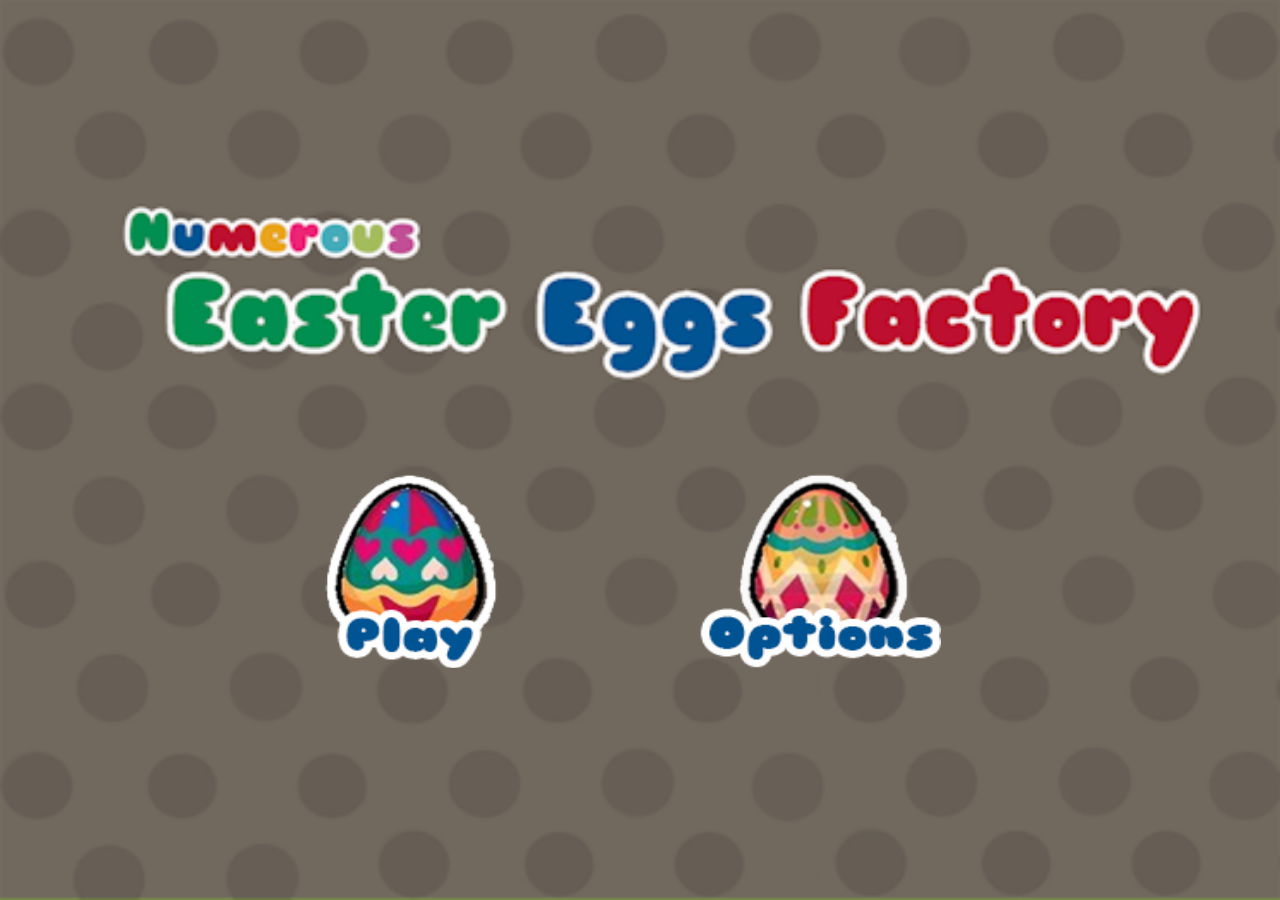
==== www/test.html @ 9b26d698 "fix shake head of rabbit and added qunit" ====
<html>
<head>

	<!-- ============================== CSS ============================== -->

	<!-- Adobe Edge Web Fonts - http://html.adobe.com/edge/webfonts/ -->
	<!-- <script src="css/source-sans-pro.js"></script> -->
	
	<!-- default styles -->
	<link href="css/styles.css" rel="stylesheet">

	<!-- ============================== PhoneGap ============================== -->
	
	<!-- phonegap essentials. note this file does not exist. -->
	<script src="phonegap.js"></script>
	

	
	<!-- ============================== libraries ============================== -->
	
	<!-- jQuery -->
	<script src="lib/jquery/jquery-1.8.2.min.js"></script>
	
	<!-- Kinetic JS -->
	<script src="lib/kineticjs/kinetic-v4.5.4.min.js"></script>
	
	<!-- jStorage -->
	<script type="text/javascript" src="lib/jstorage/jstorage.js"></script> 
	
	<!-- PxLoader -->
	<script type="text/javascript" src="lib/PxLoader/PxLoader.js"></script>
	<script type="text/javascript" src="lib/PxLoader/PxLoaderImage.js"></script>
	<script type="text/javascript" src="lib/PxLoader/PxLoaderSound.js"></script> 
	
	<script type="text/javascript" src="lib/soundmanager/script/soundmanager2-nodebug-jsmin.js"></script>
	<!--<script type="text/javascript" src="lib/soundmanager/script/soundmanager2.js"></script>-->
	
	<script type="text/javascript" src="lib/PxLoader/PxLoaderSound.js"></script> 
	
	<!-- ==================== initialise envrionment settings ==================== -->
	<script src="core/Environment.js"></script>
	
	<!-- ============================== components ============================== -->
	<script src="core/components/Storage.js"></script>
	<script src="core/components/Music.js"></script>
	
	<script src="core/components/KeyboardTextsGenerator.js"></script>
	
	<script src="core/components/ArrayUtil.js"></script>
	<script src="core/components/AlertUtil.js"></script>
	<script src="core/components/MathUtil.js"></script>
	<script src="core/components/DimensionUtil.js"></script>
	<script src="core/components/WidgetUtil.js"></script>
	<script src="core/components/LoaderUtil.js"></script>
	<script src="core/components/SoundUtil.js"></script>
	<script src="core/components/AdditionGameHelper.js"></script>

	
	
	
	<!-- ============================== MVC base classes ============================== -->
	<script src="core/Controller.js"></script>
	<script src="core/View.js"></script>
	
	<!-- ============================== models ============================== -->
	<script src="core/models/UnitRecordsModel.js"></script>
	
	<!-- ============================== views ============================== -->
	<script src="core/views/HomeView.js"></script>
	<script src="core/views/MenuView.js"></script>
	<script src="core/views/GroupingGameView.js"></script>
	<script src="core/views/AdditionGameView.js"></script>
	<script src="core/views/MenuUnitView.js"></script>
	<script src="core/views/PracticeView.js"></script>
	<script src="core/views/OptionsView.js"></script>
	
	<!-- ============================== controllers ============================== -->
	<script src="core/controllers/HomeController.js"></script>
	<script src="core/controllers/MenuController.js"></script>
	<script src="core/controllers/GroupingGameController.js"></script>
	<script src="core/controllers/GroupingGame2Controller.js"></script>
	<script src="core/controllers/GroupingGame3Controller.js"></script>
	<script src="core/controllers/AdditionGameController.js"></script>
	<script src="core/controllers/MenuUnitController.js"></script>
	<script src="core/controllers/Practice1Controller.js"></script>
	<script src="core/controllers/Practice2Controller.js"></script>
	<script src="core/controllers/Practice3Controller.js"></script>
	<script src="core/controllers/OptionsController.js"></script>
	<!-- ============================== core ============================== -->
	<script src="core/Application.js"></script>

</head>
<body>
	<div id="container"></div>
</body>
</html>
---- www/css/styles.css ----
@font-face {
	font-family: mainFont;
	/* src: url('fonts/ocrae.ttf'); */
	src: url('fonts/horatiodmed.ttf');
}

* {
	font-family: mainFont;
}

li>a.tappable-active {
    color: #fff;
    background-color: #4286f5;
}

.scroll {
    overflow: auto;
    -webkit-overflow-scrolling: touch;
    position: absolute;
    top: 84px;
    bottom: 0px;
    left: 0px;
    right: 0px;
}

html {
    height: 100%;
}

body {
    font-family: source-sans-pro, serif;
    font-size: 16px;
    margin: 0;
    padding: 0;
    height: 100%;
    overflow: hidden;
    position: relative;
    background-image: url(../images/grouping_game/background.png);
    background-repeat: no-repeat;
	background-size: 100%  100%;
}

.header {
    background: #666;
    -webkit-background-size: 1px 44px;
    -moz-background-size: 1px 44px;
    -ms-background-size: 1px 44px;
    -o-background-size: 1px 44px;
    background-size: 1px 44px;
    height: 44px;
    line-height: 44px;
    width: 100%;
    color: #fff;
    -webkit-user-select: none;
    -webkit-touch-callout: none;
    border-bottom: solid 1px #eee;
}

.header h1 {
    padding: 0;
    text-align: center;
    font-size: 20px;
    margin: 0;
    white-space: nowrap;
    text-overflow: ellipsis;
    overflow: hidden;
    -webkit-box-flex: 1;
    -moz-box-flex: 1;
    box-flex: 1;
}

.header-button {
    position: absolute;
    top: 6;
    padding: 7px 5px;
    -webkit-tap-highlight-color: rgba(0, 0, 0, 0);
    line-height: 1em;
}

.header-button-left {
    left: 4;
}

.search-bar {
    background: #ccc;
    height: 32px;
    padding-left:6px;
    padding-right: 6px;
    padding-top: 6px;
    margin-bottom: 6px;
    border-bottom: solid 1px #666;
}

input[type="search"] {
    width:100%;
	border: none;
	border-radius: 4px;
	padding: 4px 0px 2px 2px;
	margin-top: 0px;
	font-size: 16px;
	box-shadow: inset 0 2px 2px rgba(0,0,0,.5), 0 1px #fff;
	background: #eee;
    -webkit-appearance:none;
}

input[type="search"]:focus {
	outline: none;
	box-shadow: inset 0 4px 8px rgba(0,0,0,.5), 0 1px #fff;
}

ul {
    margin: 0;
    padding: 0;
    list-style: none;
    background-color: #fafafa;
    border-bottom: 1px solid #e0e0e0;
}

li {
    display: block;
    border-top: 1px solid #c0c0c0;
    padding: 10px;
}

ul {
    margin: 0;
    padding: 0;
    list-style: none;
    background-color: #fff;
    border-bottom: 1px solid #e0e0e0;
}

li {
    display: block;
    border-top: 1px solid #e0e0e0;
    padding: 10px;
}

li {
    padding: 0;
    display: -webkit-box;
    display: -moz-box;
    display: box;
    width: 100%;
}

li>a {
    color: #000;
    display: block;
    padding: 5px;
    text-decoration: none;
    width: 100%;
    -webkit-box-flex: 1;
    -moz-box-flex: 1;
    box-flex: 1;
    -webkit-box-sizing: border-box;
    -moz-box-sizing: border-box;
    box-sizing: border-box;
    background-position: -10px 0;
    background-repeat: no-repeat;
    -webkit-background-size: 10px 100%;
    -moz-background-size: 10px 100%;
    -ms-background-size: 10px 100%;
    -o-background-size: 10px 100%;
    background-size: 10px 100%;
}

li>a * {
    pointer-events: none;
}

.button {
	-moz-box-shadow:inset 0px 1px 0px 0px #ffffff;
	-webkit-box-shadow:inset 0px 1px 0px 0px #ffffff;
	box-shadow:inset 0px 1px 0px 0px #ffffff;
	background:-webkit-gradient( linear, left top, left bottom, color-stop(0.05, #ededed), color-stop(1, #dfdfdf) );
	background:-moz-linear-gradient( center top, #ededed 5%, #dfdfdf 100% );
	filter:progid:DXImageTransform.Microsoft.gradient(startColorstr='#ededed', endColorstr='#dfdfdf');
	background-color:#ededed;
	-moz-border-radius:2px;
	-webkit-border-radius:2px;
	border-radius:2px;
	border:1px solid #dcdcdc;
	display:inline-block;
	color:#666666;
	font-size:14px;
	text-decoration:none;
	text-shadow:1px 1px 0px #ffffff;
}

.button:hover {
	background:-webkit-gradient( linear, left top, left bottom, color-stop(0.05, #dfdfdf), color-stop(1, #ededed) );
	background:-moz-linear-gradient( center top, #dfdfdf 5%, #ededed 100% );
	filter:progid:DXImageTransform.Microsoft.gradient(startColorstr='#dfdfdf', endColorstr='#ededed');
	background-color:#dfdfdf;

}

h1 {
    font-size: 18px;
    padding: 20 0 0 0;
    margin: 0px;
}

h2 {
    font-size: 16px;
    font-weight: normal;
    padding: 0px;
    margin: 0px;
}

.employee-image {
    float:left;
    margin:10px;
    width:100px;
    height:100px;
}
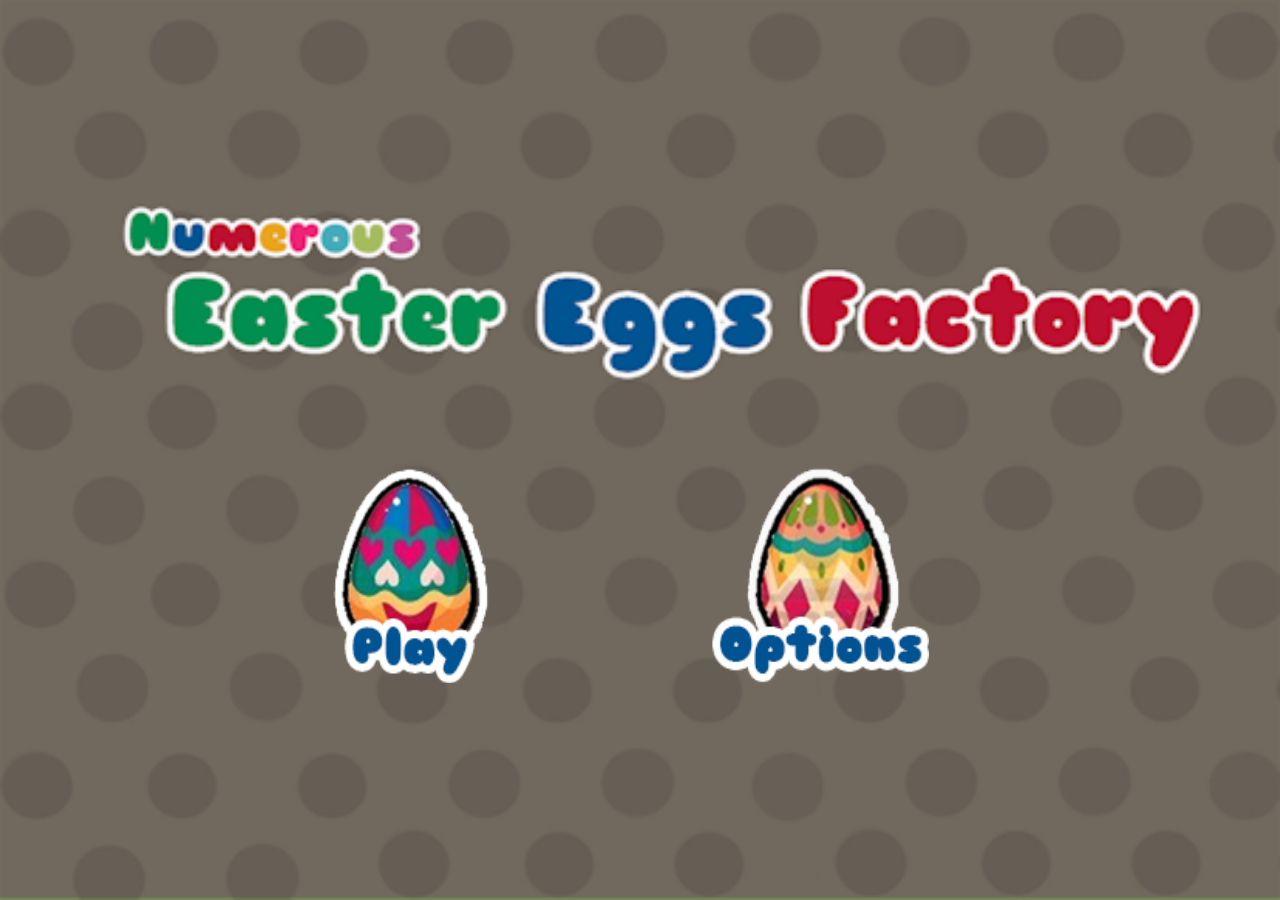
==== commit 37b5f744: "added test.html" ====
--- a/www/test.html
+++ b/www/test.html
@@ -1,96 +1,21 @@
 <html>
 <head>
-
-	<!-- ============================== CSS ============================== -->
-
-	<!-- Adobe Edge Web Fonts - http://html.adobe.com/edge/webfonts/ -->
-	<!-- <script src="css/source-sans-pro.js"></script> -->
-	
-	<!-- default styles -->
-	<link href="css/styles.css" rel="stylesheet">
-
-	<!-- ============================== PhoneGap ============================== -->
-	
-	<!-- phonegap essentials. note this file does not exist. -->
-	<script src="phonegap.js"></script>
-	
 
 	
 	<!-- ============================== libraries ============================== -->
 	
 	<!-- jQuery -->
 	<script src="lib/jquery/jquery-1.8.2.min.js"></script>
+	<script> 
+		$(function(){
+			$("#includedContent").load("index.html"); 
+		});
+	</script>
 	
-	<!-- Kinetic JS -->
-	<script src="lib/kineticjs/kinetic-v4.5.4.min.js"></script>
-	
-	<!-- jStorage -->
-	<script type="text/javascript" src="lib/jstorage/jstorage.js"></script> 
-	
-	<!-- PxLoader -->
-	<script type="text/javascript" src="lib/PxLoader/PxLoader.js"></script>
-	<script type="text/javascript" src="lib/PxLoader/PxLoaderImage.js"></script>
-	<script type="text/javascript" src="lib/PxLoader/PxLoaderSound.js"></script> 
-	
-	<script type="text/javascript" src="lib/soundmanager/script/soundmanager2-nodebug-jsmin.js"></script>
-	<!--<script type="text/javascript" src="lib/soundmanager/script/soundmanager2.js"></script>-->
-	
-	<script type="text/javascript" src="lib/PxLoader/PxLoaderSound.js"></script> 
-	
-	<!-- ==================== initialise envrionment settings ==================== -->
-	<script src="core/Environment.js"></script>
-	
-	<!-- ============================== components ============================== -->
-	<script src="core/components/Storage.js"></script>
-	<script src="core/components/Music.js"></script>
-	
-	<script src="core/components/KeyboardTextsGenerator.js"></script>
-	
-	<script src="core/components/ArrayUtil.js"></script>
-	<script src="core/components/AlertUtil.js"></script>
-	<script src="core/components/MathUtil.js"></script>
-	<script src="core/components/DimensionUtil.js"></script>
-	<script src="core/components/WidgetUtil.js"></script>
-	<script src="core/components/LoaderUtil.js"></script>
-	<script src="core/components/SoundUtil.js"></script>
-	<script src="core/components/AdditionGameHelper.js"></script>
-
-	
-	
-	
-	<!-- ============================== MVC base classes ============================== -->
-	<script src="core/Controller.js"></script>
-	<script src="core/View.js"></script>
-	
-	<!-- ============================== models ============================== -->
-	<script src="core/models/UnitRecordsModel.js"></script>
-	
-	<!-- ============================== views ============================== -->
-	<script src="core/views/HomeView.js"></script>
-	<script src="core/views/MenuView.js"></script>
-	<script src="core/views/GroupingGameView.js"></script>
-	<script src="core/views/AdditionGameView.js"></script>
-	<script src="core/views/MenuUnitView.js"></script>
-	<script src="core/views/PracticeView.js"></script>
-	<script src="core/views/OptionsView.js"></script>
-	
-	<!-- ============================== controllers ============================== -->
-	<script src="core/controllers/HomeController.js"></script>
-	<script src="core/controllers/MenuController.js"></script>
-	<script src="core/controllers/GroupingGameController.js"></script>
-	<script src="core/controllers/GroupingGame2Controller.js"></script>
-	<script src="core/controllers/GroupingGame3Controller.js"></script>
-	<script src="core/controllers/AdditionGameController.js"></script>
-	<script src="core/controllers/MenuUnitController.js"></script>
-	<script src="core/controllers/Practice1Controller.js"></script>
-	<script src="core/controllers/Practice2Controller.js"></script>
-	<script src="core/controllers/Practice3Controller.js"></script>
-	<script src="core/controllers/OptionsController.js"></script>
-	<!-- ============================== core ============================== -->
-	<script src="core/Application.js"></script>
-
 </head>
 <body>
-	<div id="container"></div>
+	
+
+	<div id="includedContent"></div>
 </body>
 </html>
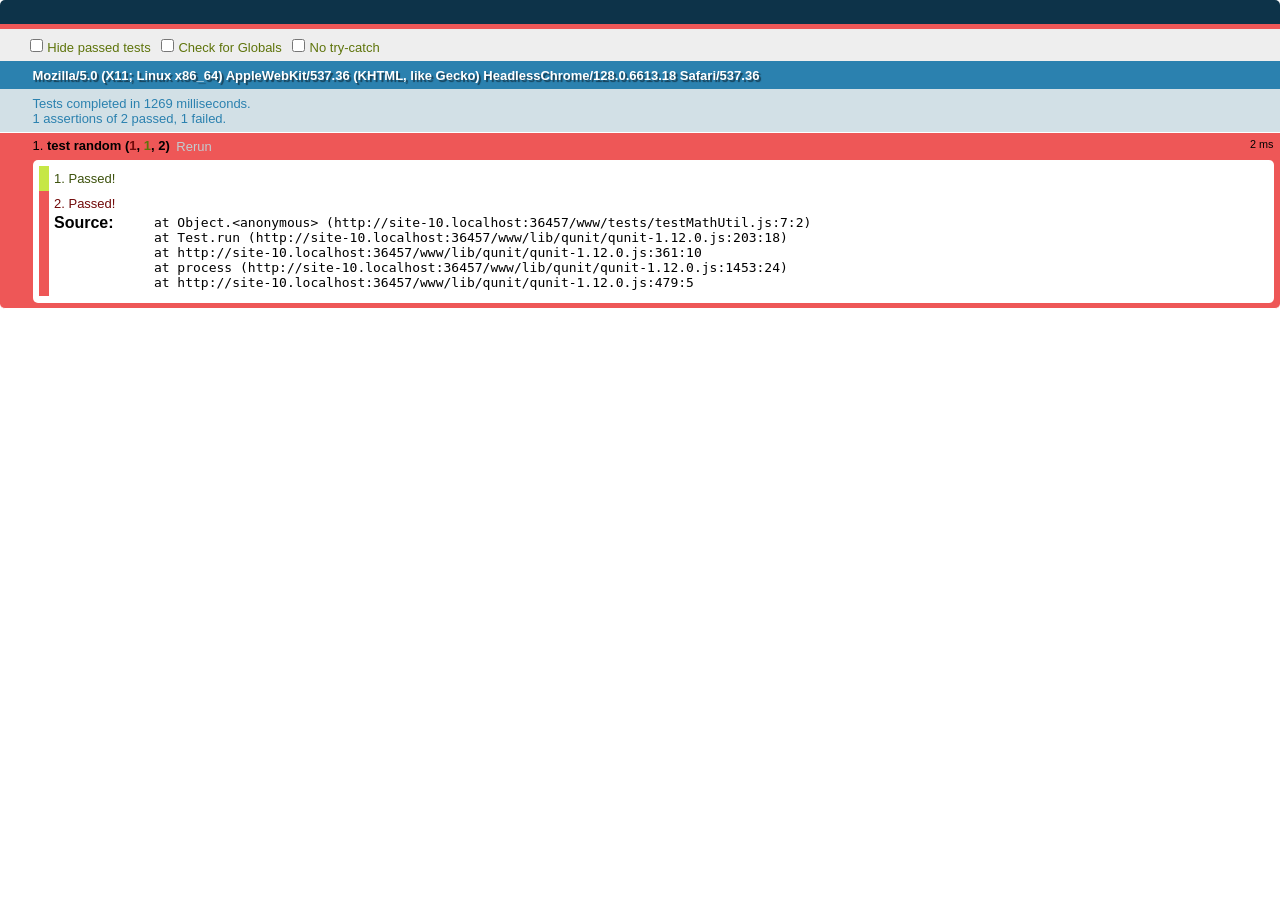
==== commit 504946a4: "fixed css problems with testcase" ====
--- a/www/test.html
+++ b/www/test.html
@@ -1,20 +1,37 @@
 <html>
 <head>
-
-	
-	<!-- ============================== libraries ============================== -->
-	
 	<!-- jQuery -->
 	<script src="lib/jquery/jquery-1.8.2.min.js"></script>
+	
+	<!-- qUnit -->
+	<link rel="stylesheet" href="lib/qunit/qunit-1.12.0.css" />
+	<script src="lib/qunit/qunit-1.12.0.js"></script>
+	
+	
+	<!-- testSuites -->
+	
+	<script src="tests/testMathUtil.js"></script>
+	
 	<script> 
+	
 		$(function(){
-			$("#includedContent").load("index.html"); 
+			$("#includedContent").load("index.html", function () {
+				$(this).css("display", "none");
+				$("body").css("background", "none");
+					setTimeout(function () {
+						if (Music) {
+							Music.stopBackgroundMusic();
+						}
+					}, 500);
+			}); 
 		});
+		
 	</script>
 	
 </head>
 <body>
-	
+	<div id="qunit"></div>
+	<div id="qunit-fixture"></div>
 
 	<div id="includedContent"></div>
 </body>
--- a/www/lib/qunit/qunit-1.12.0.css
+++ b/www/lib/qunit/qunit-1.12.0.css
@@ -0,0 +1,244 @@
+/**
+ * QUnit v1.12.0 - A JavaScript Unit Testing Framework
+ *
+ * http://qunitjs.com
+ *
+ * Copyright 2012 jQuery Foundation and other contributors
+ * Released under the MIT license.
+ * http://jquery.org/license
+ */
+
+/** Font Family and Sizes */
+
+#qunit-tests, #qunit-header, #qunit-banner, #qunit-testrunner-toolbar, #qunit-userAgent, #qunit-testresult {
+	font-family: "Helvetica Neue Light", "HelveticaNeue-Light", "Helvetica Neue", Calibri, Helvetica, Arial, sans-serif;
+}
+
+#qunit-testrunner-toolbar, #qunit-userAgent, #qunit-testresult, #qunit-tests li { font-size: small; }
+#qunit-tests { font-size: smaller; }
+
+
+/** Resets */
+
+#qunit-tests, #qunit-header, #qunit-banner, #qunit-userAgent, #qunit-testresult, #qunit-modulefilter {
+	margin: 0;
+	padding: 0;
+}
+
+
+/** Header */
+
+#qunit-header {
+	padding: 0.5em 0 0.5em 1em;
+
+	color: #8699a4;
+	background-color: #0d3349;
+
+	font-size: 1.5em;
+	line-height: 1em;
+	font-weight: normal;
+
+	border-radius: 5px 5px 0 0;
+	-moz-border-radius: 5px 5px 0 0;
+	-webkit-border-top-right-radius: 5px;
+	-webkit-border-top-left-radius: 5px;
+}
+
+#qunit-header a {
+	text-decoration: none;
+	color: #c2ccd1;
+}
+
+#qunit-header a:hover,
+#qunit-header a:focus {
+	color: #fff;
+}
+
+#qunit-testrunner-toolbar label {
+	display: inline-block;
+	padding: 0 .5em 0 .1em;
+}
+
+#qunit-banner {
+	height: 5px;
+}
+
+#qunit-testrunner-toolbar {
+	padding: 0.5em 0 0.5em 2em;
+	color: #5E740B;
+	background-color: #eee;
+	overflow: hidden;
+}
+
+#qunit-userAgent {
+	padding: 0.5em 0 0.5em 2.5em;
+	background-color: #2b81af;
+	color: #fff;
+	text-shadow: rgba(0, 0, 0, 0.5) 2px 2px 1px;
+}
+
+#qunit-modulefilter-container {
+	float: right;
+}
+
+/** Tests: Pass/Fail */
+
+#qunit-tests {
+	list-style-position: inside;
+}
+
+#qunit-tests li {
+	padding: 0.4em 0.5em 0.4em 2.5em;
+	border-bottom: 1px solid #fff;
+	list-style-position: inside;
+}
+
+#qunit-tests.hidepass li.pass, #qunit-tests.hidepass li.running  {
+	display: none;
+}
+
+#qunit-tests li strong {
+	cursor: pointer;
+}
+
+#qunit-tests li a {
+	padding: 0.5em;
+	color: #c2ccd1;
+	text-decoration: none;
+}
+#qunit-tests li a:hover,
+#qunit-tests li a:focus {
+	color: #000;
+}
+
+#qunit-tests li .runtime {
+	float: right;
+	font-size: smaller;
+}
+
+.qunit-assert-list {
+	margin-top: 0.5em;
+	padding: 0.5em;
+
+	background-color: #fff;
+
+	border-radius: 5px;
+	-moz-border-radius: 5px;
+	-webkit-border-radius: 5px;
+}
+
+.qunit-collapsed {
+	display: none;
+}
+
+#qunit-tests table {
+	border-collapse: collapse;
+	margin-top: .2em;
+}
+
+#qunit-tests th {
+	text-align: right;
+	vertical-align: top;
+	padding: 0 .5em 0 0;
+}
+
+#qunit-tests td {
+	vertical-align: top;
+}
+
+#qunit-tests pre {
+	margin: 0;
+	white-space: pre-wrap;
+	word-wrap: break-word;
+}
+
+#qunit-tests del {
+	background-color: #e0f2be;
+	color: #374e0c;
+	text-decoration: none;
+}
+
+#qunit-tests ins {
+	background-color: #ffcaca;
+	color: #500;
+	text-decoration: none;
+}
+
+/*** Test Counts */
+
+#qunit-tests b.counts                       { color: black; }
+#qunit-tests b.passed                       { color: #5E740B; }
+#qunit-tests b.failed                       { color: #710909; }
+
+#qunit-tests li li {
+	padding: 5px;
+	background-color: #fff;
+	border-bottom: none;
+	list-style-position: inside;
+}
+
+/*** Passing Styles */
+
+#qunit-tests li li.pass {
+	color: #3c510c;
+	background-color: #fff;
+	border-left: 10px solid #C6E746;
+}
+
+#qunit-tests .pass                          { color: #528CE0; background-color: #D2E0E6; }
+#qunit-tests .pass .test-name               { color: #366097; }
+
+#qunit-tests .pass .test-actual,
+#qunit-tests .pass .test-expected           { color: #999999; }
+
+#qunit-banner.qunit-pass                    { background-color: #C6E746; }
+
+/*** Failing Styles */
+
+#qunit-tests li li.fail {
+	color: #710909;
+	background-color: #fff;
+	border-left: 10px solid #EE5757;
+	white-space: pre;
+}
+
+#qunit-tests > li:last-child {
+	border-radius: 0 0 5px 5px;
+	-moz-border-radius: 0 0 5px 5px;
+	-webkit-border-bottom-right-radius: 5px;
+	-webkit-border-bottom-left-radius: 5px;
+}
+
+#qunit-tests .fail                          { color: #000000; background-color: #EE5757; }
+#qunit-tests .fail .test-name,
+#qunit-tests .fail .module-name             { color: #000000; }
+
+#qunit-tests .fail .test-actual             { color: #EE5757; }
+#qunit-tests .fail .test-expected           { color: green;   }
+
+#qunit-banner.qunit-fail                    { background-color: #EE5757; }
+
+
+/** Result */
+
+#qunit-testresult {
+	padding: 0.5em 0.5em 0.5em 2.5em;
+
+	color: #2b81af;
+	background-color: #D2E0E6;
+
+	border-bottom: 1px solid white;
+}
+#qunit-testresult .module-name {
+	font-weight: bold;
+}
+
+/** Fixture */
+
+#qunit-fixture {
+	position: absolute;
+	top: -10000px;
+	left: -10000px;
+	width: 1000px;
+	height: 1000px;
+}
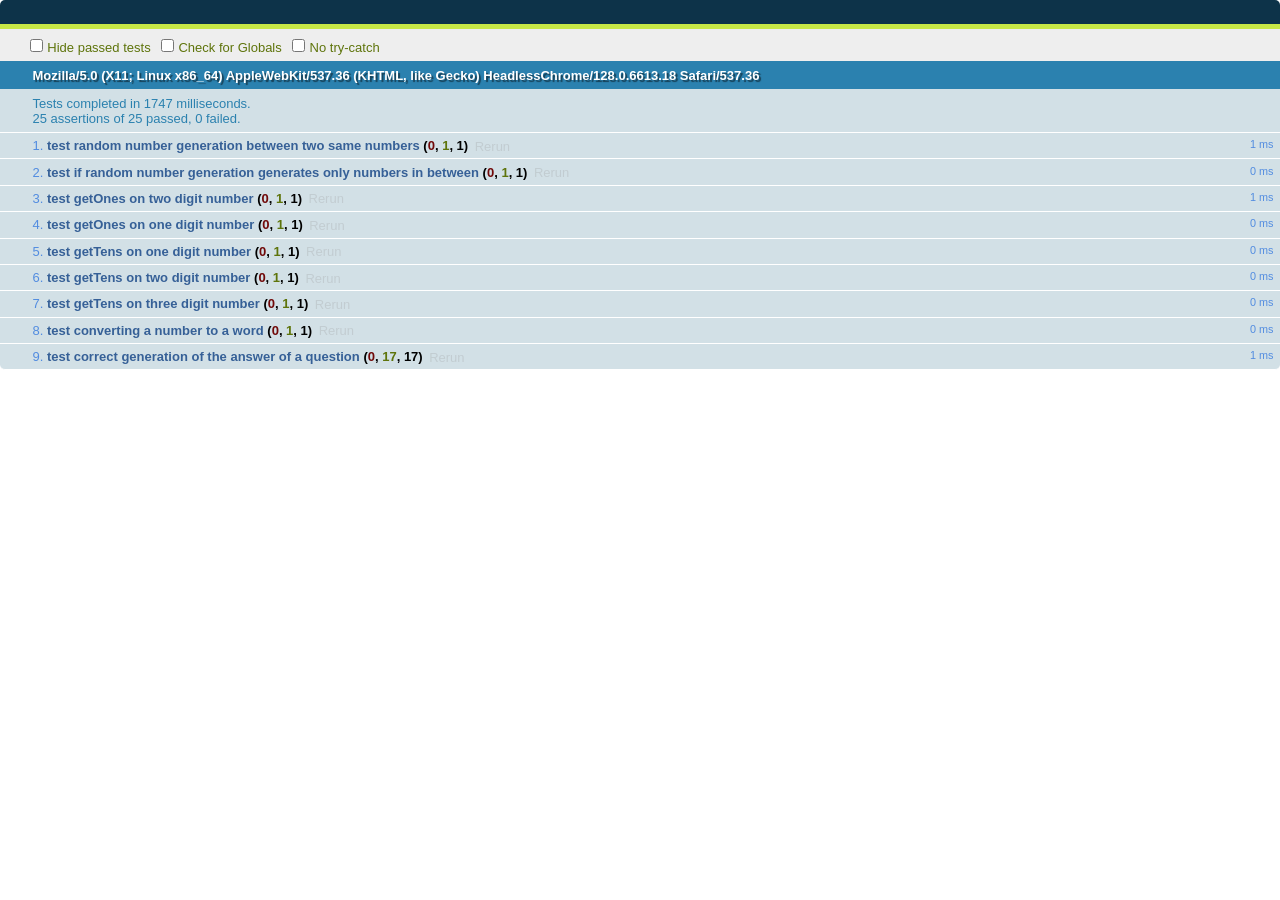
==== commit 755c329c: "add test cases for MathUtil and AdditionGameHelper" ====
--- a/www/test.html
+++ b/www/test.html
@@ -11,8 +11,10 @@
 	<!-- testSuites -->
 	
 	<script src="tests/testMathUtil.js"></script>
+	<script src="tests/testAdditionGameHelper.js"></script>
 	
 	<script> 
+		QUnit.config.autostart = false;
 	
 		$(function(){
 			$("#includedContent").load("index.html", function () {
@@ -22,7 +24,8 @@
 						if (Music) {
 							Music.stopBackgroundMusic();
 						}
-					}, 500);
+						QUnit.start();
+					}, 400);
 			}); 
 		});
 		
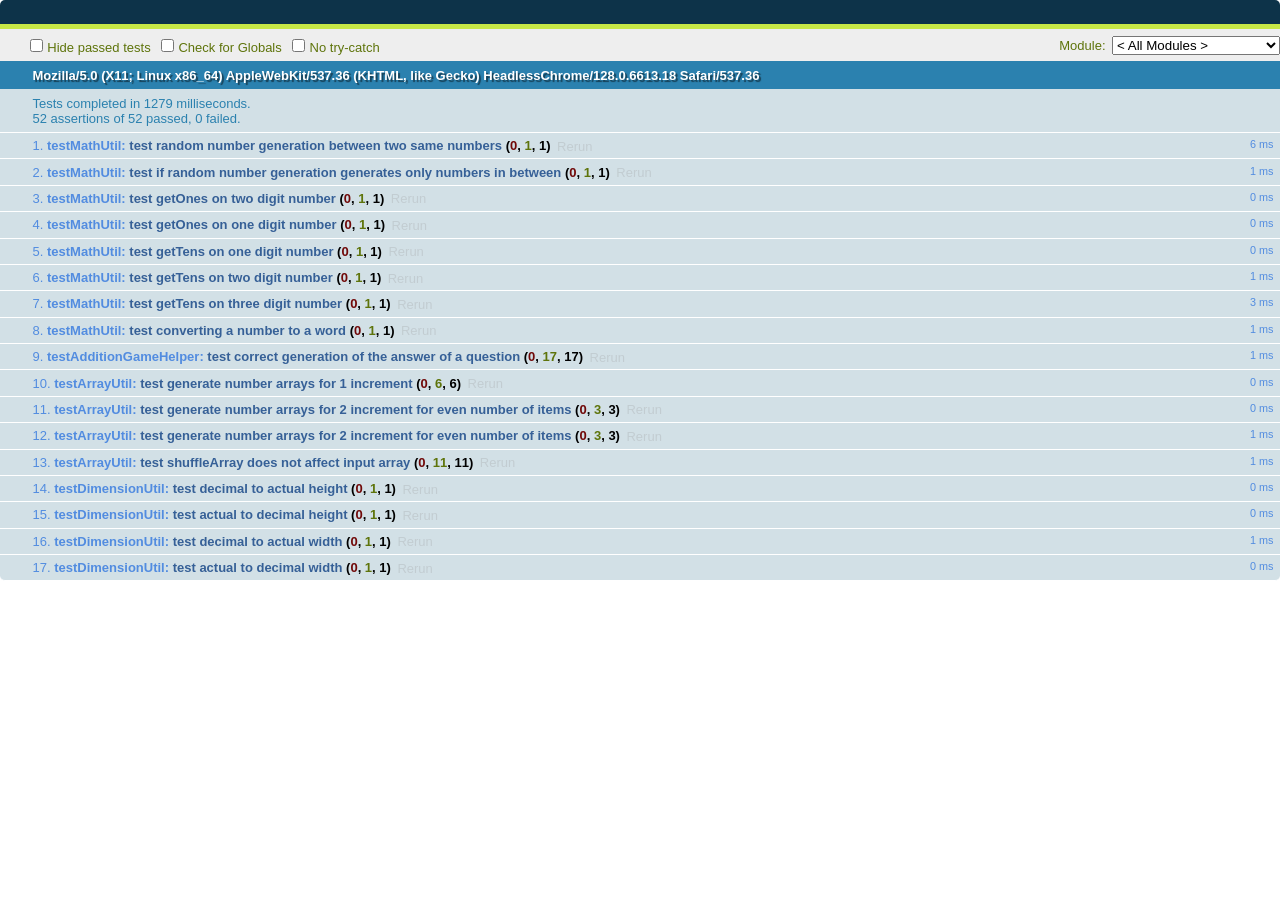
==== commit 623b0149: "added test for dimension util and addition game helper" ====
--- a/www/test.html
+++ b/www/test.html
@@ -12,6 +12,8 @@
 	
 	<script src="tests/testMathUtil.js"></script>
 	<script src="tests/testAdditionGameHelper.js"></script>
+	<script src="tests/testArrayUtil.js"></script>
+	<script src="tests/testDimensionUtil.js"></script>
 	
 	<script> 
 		QUnit.config.autostart = false;
@@ -20,11 +22,12 @@
 			$("#includedContent").load("index.html", function () {
 				$(this).css("display", "none");
 				$("body").css("background", "none");
+					QUnit.start();
 					setTimeout(function () {
 						if (Music) {
 							Music.stopBackgroundMusic();
 						}
-						QUnit.start();
+						
 					}, 400);
 			}); 
 		});
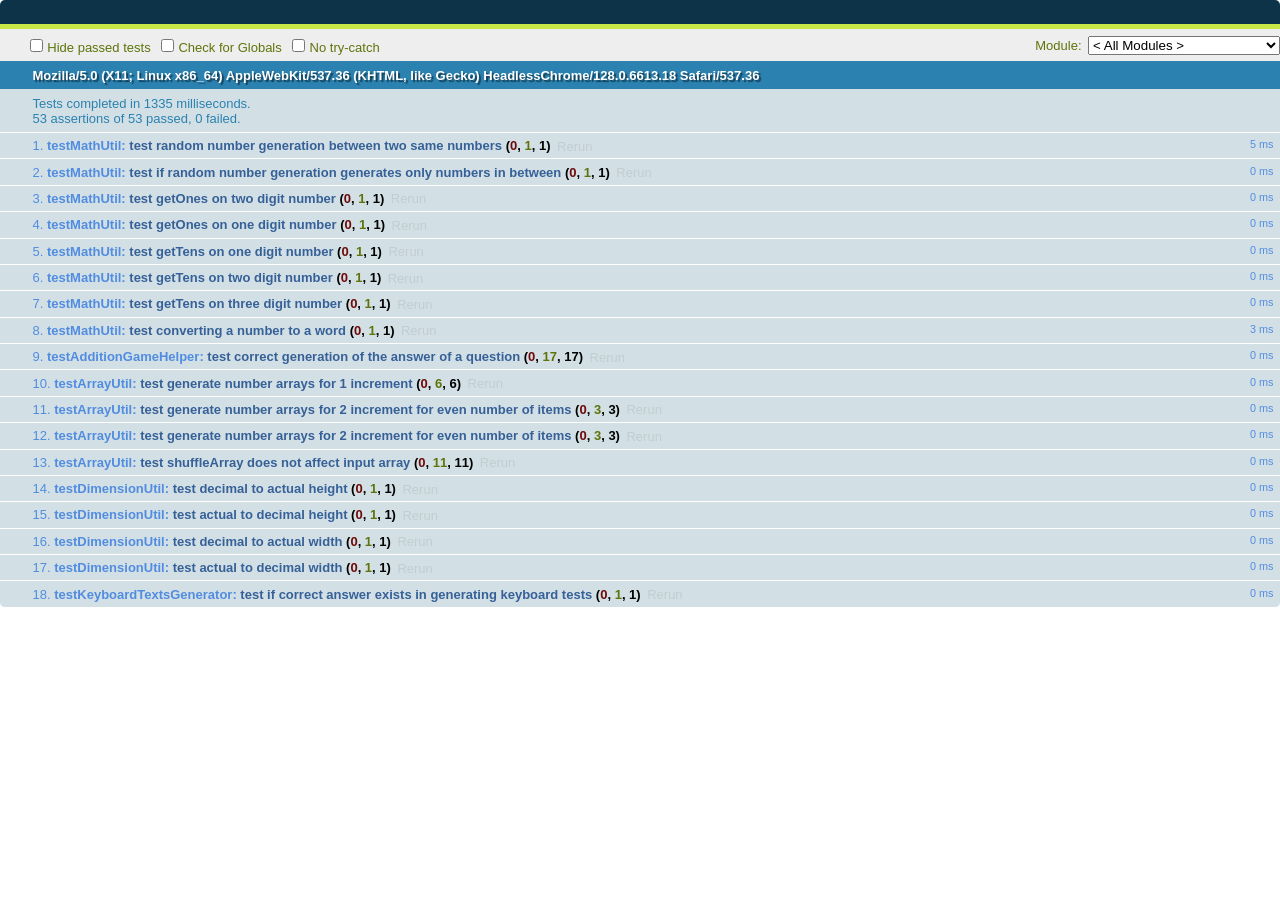
==== commit 4d9cb47a: "added test cases" ====
--- a/www/test.html
+++ b/www/test.html
@@ -14,6 +14,7 @@
 	<script src="tests/testAdditionGameHelper.js"></script>
 	<script src="tests/testArrayUtil.js"></script>
 	<script src="tests/testDimensionUtil.js"></script>
+	<script src="tests/testKeyboardTextsGenerator.js"></script>
 	
 	<script> 
 		QUnit.config.autostart = false;
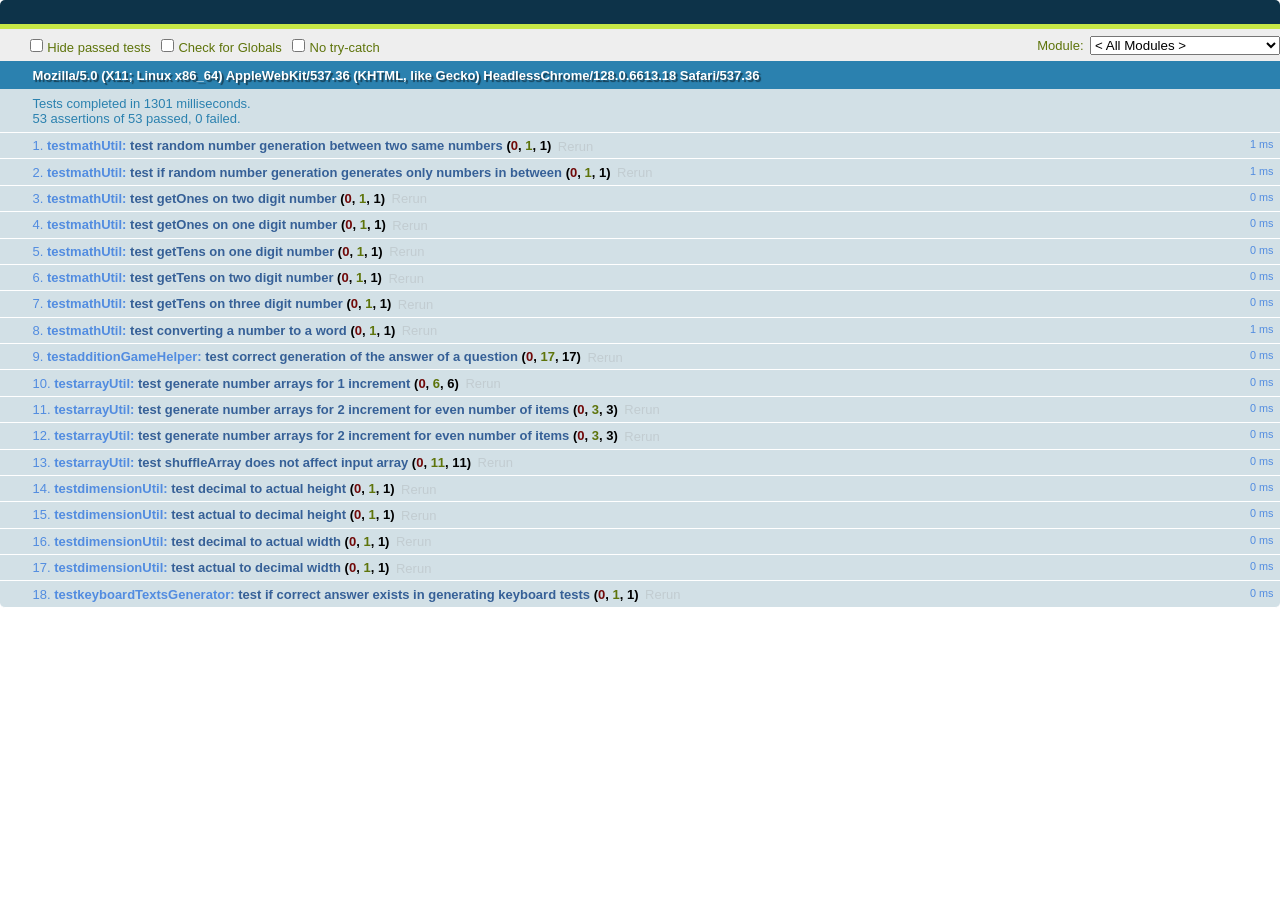
==== commit 8abb3989: "more comments" ====
--- a/www/test.html
+++ b/www/test.html
@@ -25,8 +25,8 @@
 				$("body").css("background", "none");
 					QUnit.start();
 					setTimeout(function () {
-						if (Music) {
-							Music.stopBackgroundMusic();
+						if (music) {
+							music.stopBackgroundMusic();
 						}
 						
 					}, 400);
